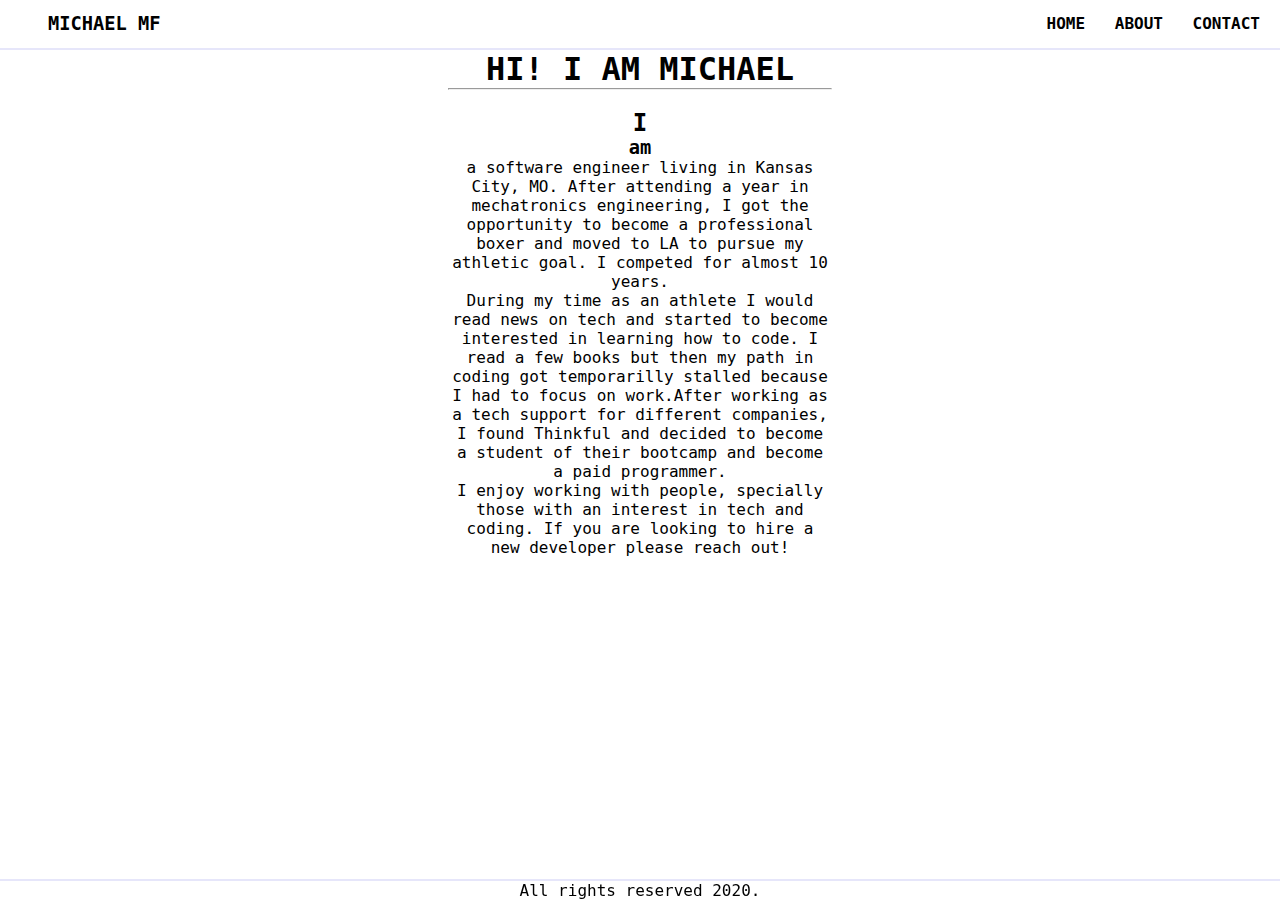
==== about.html @ 4e472f4e "Uploading website files" ====
<!DOCTYPE html>
<html>
    <head>
        <title>Michael</title>
        <link rel="stylesheet" type="text/css" href="style.css"/>    
    </head>
    <body>
        <div id="navbar">
            <div id="title">
                <h3>MICHAEL MF</h3>
            </div>
            <div id="pages">
                <ul>
                    <a href="/"><li>HOME</li></a>
                    <a href="/about.html"><li>ABOUT</li></a>
                    <a href="mailto:micha3lmf@gmail.com"><li>CONTACT</li></a>
                </ul>
            </div>
        </div>

        <div class="avatar">
            <div style="display:block;margin-left:auto;margin-right:auto;width: 30%;">
                <h1>HI! I AM MICHAEL</h1>
                <hr> <!-- This is just to hit the technical requirements -->
                <br>
                <!-- Also the three different header sizes-->
                <h2>I</h2> <h3>am</h3> a software engineer living in Kansas City, MO. After attending a year in mechatronics engineering, I got the opportunity to become a professional boxer and moved to LA to pursue my athletic goal. I competed for almost 10 years.</h2>
                <br>
                During my time as an athlete I would read news on tech and started to become interested in learning how to code. I read a few books but then my path in coding got temporarilly stalled because I had to focus on work.After working as a tech support for different companies, I found Thinkful and decided to become a student of their bootcamp and become a paid programmer.
                <br>
                <p>I enjoy working with people, specially those with an interest in tech and coding. If you are looking to hire a new developer please reach out!</p>
            </div>
            
        </div>

        <footer>
            All rights reserved 2020.
        </footer>

    </body>

</html>
---- style.css ----
/* All written by Michael */

* {
    padding: 0;
    margin: 0;
    font-family: 'Fira Mono',monospace;
}

body {
    background-color: white;
}

#navbar {
    display: block;
    width: 100%;
    height: 3em;
    line-height: 3em;
    text-align: center;
    border-bottom-width:2px;
    border-bottom-color:lavender;
    border-bottom-style: solid;
    overflow: auto;
}

#navbar #title {
    margin-left: 3em;
    float: left;
    text-decoration: none;
    color: black;
    font-weight: bold;
    font-family: 'Fira Mono',monospace;
}

#navbar #title #subTitle {
    font-size: .5em;
}

#navbar #pages {

    float: right;
    
}

#navbar ul a {
    text-decoration: none;
    color: black;
    font-weight: bold;
    font-family: 'Fira Mono',monospace;
}

#navbar li
{
  display: inline;
  list-style-type: none;
  padding-right: 20px;
}

.avatar {
    position: relative;
    width: 100%;
    float: center;
    text-align: center;
    
}

.avatar .img {
    display: block;
    width: 200px;;
    margin-top: 9em;
    margin-left: auto;
    margin-right: auto;
    border-radius: 50%;
    
}

a img .social {
    width: 100px;
}

footer {
    position: fixed;
    left: 0;
    bottom: 0;
    width: 100%;
    border-top-width:2px;
    border-top-color:lavender;
    border-top-style: solid;
    text-align: center;
}
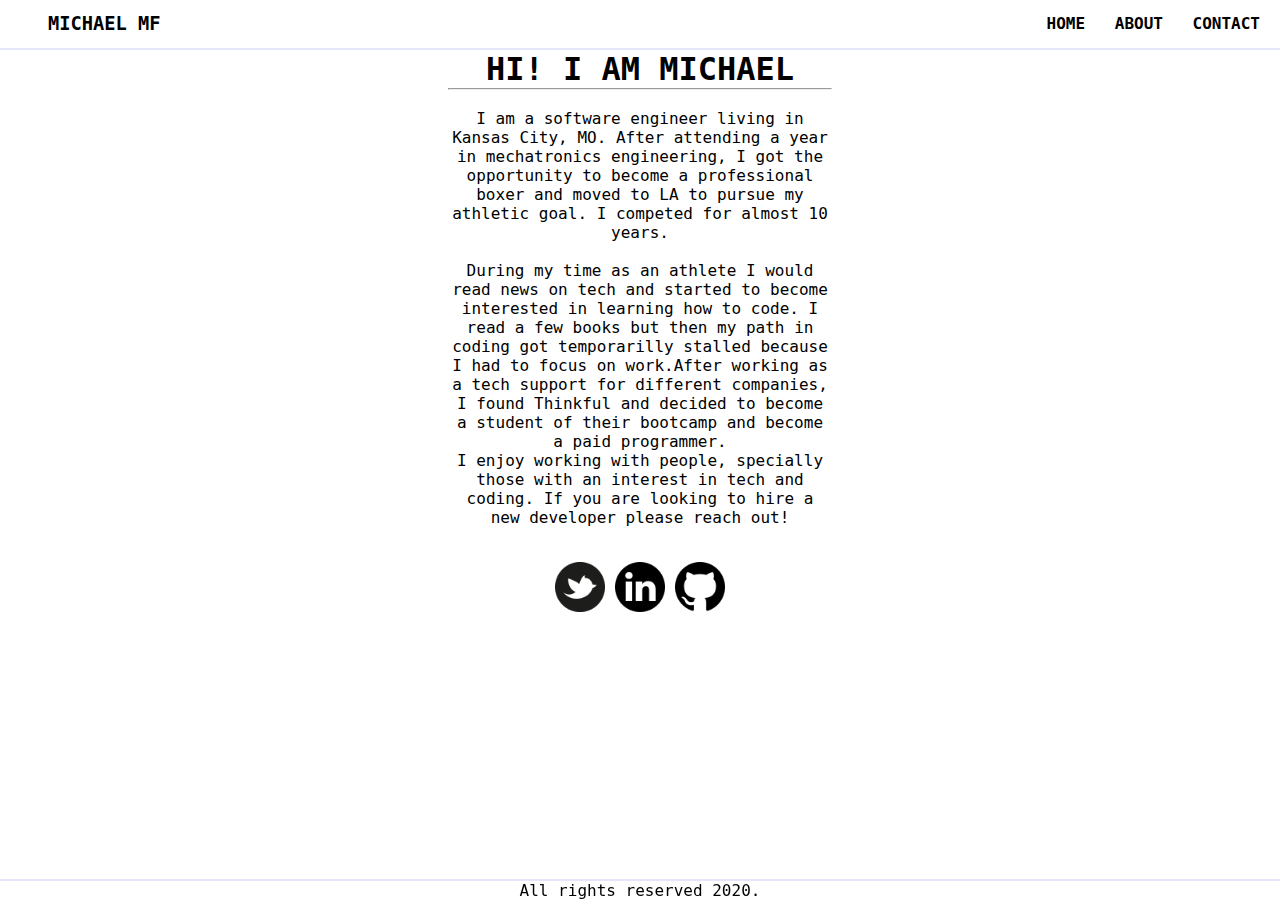
==== commit 23613214: "Update about.html" ====
--- a/about.html
+++ b/about.html
@@ -1,6 +1,11 @@
 <!DOCTYPE html>
-<html>
+<html lang="en" xml:lang="en" xmlns="http://www.w3.org/1999/xhtml">
     <head>
+        <meta charset="UTF-8">
+        <meta name="description" content="Michael's Webiste">
+        <meta name="keywords" content="HTML, CSS, JavaScript">
+        <meta name="author" content="Michael Medina Franco">
+        <meta name="viewport" content="width=device-width, initial-scale=1.0">
         <title>Michael</title>
         <link rel="stylesheet" type="text/css" href="style.css"/>    
     </head>
@@ -11,9 +16,9 @@
             </div>
             <div id="pages">
                 <ul>
-                    <a href="/"><li>HOME</li></a>
-                    <a href="/about.html"><li>ABOUT</li></a>
-                    <a href="mailto:micha3lmf@gmail.com"><li>CONTACT</li></a>
+                    <li><a href="/thinkful/">HOME</a></li>
+                    <li><a href="/thinkful/about.html">ABOUT</a></li>
+                    <li><a href="mailto:micha3lmf@gmail.com">CONTACT</a></li>
                 </ul>
             </div>
         </div>
@@ -24,11 +29,20 @@
                 <hr> <!-- This is just to hit the technical requirements -->
                 <br>
                 <!-- Also the three different header sizes-->
-                <h2>I</h2> <h3>am</h3> a software engineer living in Kansas City, MO. After attending a year in mechatronics engineering, I got the opportunity to become a professional boxer and moved to LA to pursue my athletic goal. I competed for almost 10 years.</h2>
+                <!-- Article -->
+                <article>
+                    <p>I am a software engineer living in Kansas City, MO. After attending a year in mechatronics engineering, I got the opportunity to become a professional boxer and moved to LA to pursue my athletic goal. I competed for almost 10 years.</p>
+                    <br>
+                    During my time as an athlete I would read news on tech and started to become interested in learning how to code. I read a few books but then my path in coding got temporarilly stalled because I had to focus on work.After working as a tech support for different companies, I found Thinkful and decided to become a student of their bootcamp and become a paid programmer.
+                    <br>
+                    <p>I enjoy working with people, specially those with an interest in tech and coding. If you are looking to hire a new developer please reach out!</p>
+                </article>
                 <br>
-                During my time as an athlete I would read news on tech and started to become interested in learning how to code. I read a few books but then my path in coding got temporarilly stalled because I had to focus on work.After working as a tech support for different companies, I found Thinkful and decided to become a student of their bootcamp and become a paid programmer.
-                <br>
-                <p>I enjoy working with people, specially those with an interest in tech and coding. If you are looking to hire a new developer please reach out!</p>
+                <div style="margin-top: 1em;">
+                 <a href="https://twitter.com/micha3lmf"><img src="twitter.png" style="width:50px;" alt="twitter"/></a>
+                 <a href="https://www.linkedin.com/in/michael-medina-franco-8207bb16a/"><img src="linkedin.png" style="width:50px;" alt="linkedin"/></a>
+                 <a href="https://github.com/MikkeMF"><img src="github.png" style="width:50px;" alt="github"/></a>
+                </div>
             </div>
             
         </div>
@@ -39,4 +53,4 @@
 
     </body>
 
-</html>+</html>
--- a/style.css
+++ b/style.css
@@ -48,6 +48,10 @@
     font-family: 'Fira Mono',monospace;
 }
 
+#navbar ul a:hover {
+    color: #8A0707;
+}
+
 #navbar li
 {
   display: inline;
@@ -73,6 +77,17 @@
     
 }
 
+.avatar a {
+    text-decoration: none;
+    color: black;
+    font-weight: bold;
+    font-family: 'Fira Mono',monospace;
+}
+
+.avatar a:hover {
+    color: #8A0707;
+}
+
 a img .social {
     width: 100px;
 }
@@ -86,4 +101,4 @@
     border-top-color:lavender;
     border-top-style: solid;
     text-align: center;
-}+}
